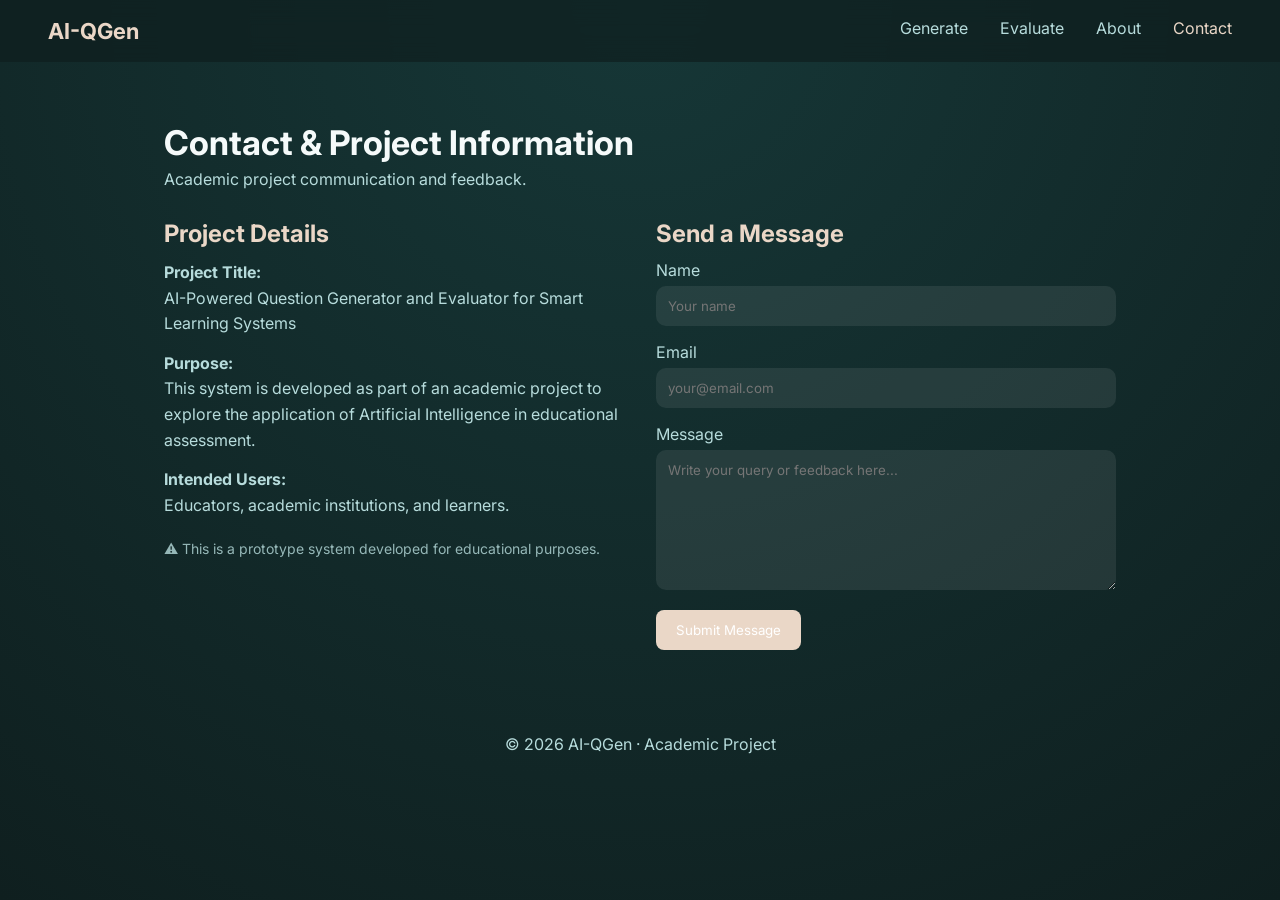
==== frontend/contact.html @ 4b03d666 "Rename Front-end to frontend" ====
<!DOCTYPE html>
<html lang="en">
<head>
  <meta charset="UTF-8" />
  <title>AI-QGen | Contact</title>
  <meta name="viewport" content="width=device-width, initial-scale=1.0" />

  <!-- Font -->
  <link rel="preconnect" href="https://fonts.googleapis.com">
  <link rel="preconnect" href="https://fonts.gstatic.com" crossorigin>
  <link href="https://fonts.googleapis.com/css2?family=Inter:wght@300;400;500;600;700&display=swap" rel="stylesheet">

  <link rel="stylesheet" href="css/base.css" />
  <link rel="stylesheet" href="css/contact.css" />
</head>
<body>

<header class="navbar">
  <div class="logo">AI-QGen</div>
  <nav>
    <a href="index.html">Generate</a>
    <a href="evaluate.html">Evaluate</a>
    <a href="about.html">About</a>
    <a class="active">Contact</a>
  </nav>
</header>

<main class="page">

  <section class="hero">
    <h1>Contact & Project Information</h1>
    <p>Academic project communication and feedback.</p>
  </section>

  <section class="glass-card contact-grid">

    <!-- INFO -->
    <div class="contact-info">
      <h2>Project Details</h2>

      <p>
        <strong>Project Title:</strong><br>
        AI-Powered Question Generator and Evaluator for Smart Learning Systems
      </p>

      <p>
        <strong>Purpose:</strong><br>
        This system is developed as part of an academic project to explore the
        application of Artificial Intelligence in educational assessment.
      </p>

      <p>
        <strong>Intended Users:</strong><br>
        Educators, academic institutions, and learners.
      </p>

      <p class="note">
        ⚠️ This is a prototype system developed for educational purposes.
      </p>
    </div>

    <!-- FORM -->
    <div class="contact-form-wrapper">
      <h2>Send a Message</h2>

      <form class="contact-form">

        <div class="field">
          <label>Name</label>
          <input type="text" placeholder="Your name">
        </div>

        <div class="field">
          <label>Email</label>
          <input type="email" placeholder="your@email.com">
        </div>

        <div class="field">
          <label>Message</label>
          <textarea placeholder="Write your query or feedback here..."></textarea>
        </div>

        <button class="primary-btn">Submit Message</button>

      </form>
    </div>

  </section>

</main>

<footer>
  © 2026 AI-QGen · Academic Project
</footer>

</body>
</html>
---- frontend/css/base.css ----
:root {
  --primary: #157575;
  --accent: #EAD7C7;
  --bg: #0f1f1f;
  --card: rgba(21,117,117,0.15);
  --text: #f5fafa;
  --muted: #b7dcdc;
}

* {
  box-sizing: border-box;
  margin: 0;
  padding: 0;
  font-family: "Inter", system-ui, -apple-system, BlinkMacSystemFont, sans-serif;
}

body {
  background: radial-gradient(circle at top, #163737, var(--bg));
  color: var(--text);
  min-height: 100vh;
}

/* NAVBAR */
.navbar {
  position: sticky;
  top: 0;
  display: flex;
  justify-content: space-between;
  padding: 18px 48px;
  backdrop-filter: blur(12px);
  background: rgba(15,31,31,0.7);
  z-index: 10;
}

.logo {
  font-size: 22px;
  font-weight: 700;
  color: var(--accent);
}

.navbar nav a {
  margin-left: 28px;
  text-decoration: none;
  color: var(--muted);
  position: relative;
  transition: 0.25s;
}

.navbar nav a::after {
  content: "";
  position: absolute;
  left: 0;
  bottom: -6px;
  width: 0;
  height: 2px;
  background: var(--accent);
  transition: 0.25s;
}

.navbar nav a:hover,
.navbar nav a.active {
  color: var(--accent);
}

.navbar nav a:hover::after {
  width: 100%;
}

/* FOOTER */
footer {
  text-align: center;
  padding: 24px;
  color: var(--muted);
}
:focus-visible {
  outline: 2px solid var(--accent);
  outline-offset: 2px;
}
button {
  transition: transform 0.25s ease, box-shadow 0.25s ease;
}

button:hover:not(:disabled) {
  transform: translateY(-2px);
}
button:disabled {
  opacity: 0.5;
  cursor: not-allowed;
}
button, .step, .upload-area {
  user-select: none;
}
---- frontend/css/contact.css ----
.page {
  max-width: 1000px;
  margin: 60px auto;
  padding: 0 24px;
}

.hero {
  margin-bottom: 30px;
}

.hero h1 {
  font-size: 34px;
  margin-bottom: 6px;
}

.hero p {
  color: var(--muted);
}

/* GRID */
.contact-grid {
  display: grid;
  grid-template-columns: 1fr 1fr;
  gap: 32px;
}

/* INFO */
.contact-info h2 {
  margin-bottom: 12px;
  color: var(--accent);
}

.contact-info p {
  color: var(--muted);
  line-height: 1.6;
  margin-bottom: 14px;
}

.note {
  margin-top: 20px;
  font-size: 14px;
  opacity: 0.8;
}

/* FORM */
.contact-form-wrapper h2 {
  margin-bottom: 12px;
  color: var(--accent);
}

.contact-form .field {
  margin-bottom: 16px;
}

.contact-form label {
  display: block;
  margin-bottom: 6px;
  color: var(--muted);
}

.contact-form input,
.contact-form textarea {
  width: 100%;
  padding: 12px;
  border-radius: 10px;
  border: none;
  background: rgba(255,255,255,0.08);
  color: var(--text);
}

.contact-form textarea {
  min-height: 140px;
  resize: vertical;
}

/* RESPONSIVE */
@media (max-width: 900px) {
  .contact-grid {
    grid-template-columns: 1fr;
  }
}
.contact-form button {
  background: var(--accent);
  color: #fff;
  padding: 12px 20px;
  border: none;
  border-radius: 8px;
  cursor: pointer;
  transition: background 0.3s;
}
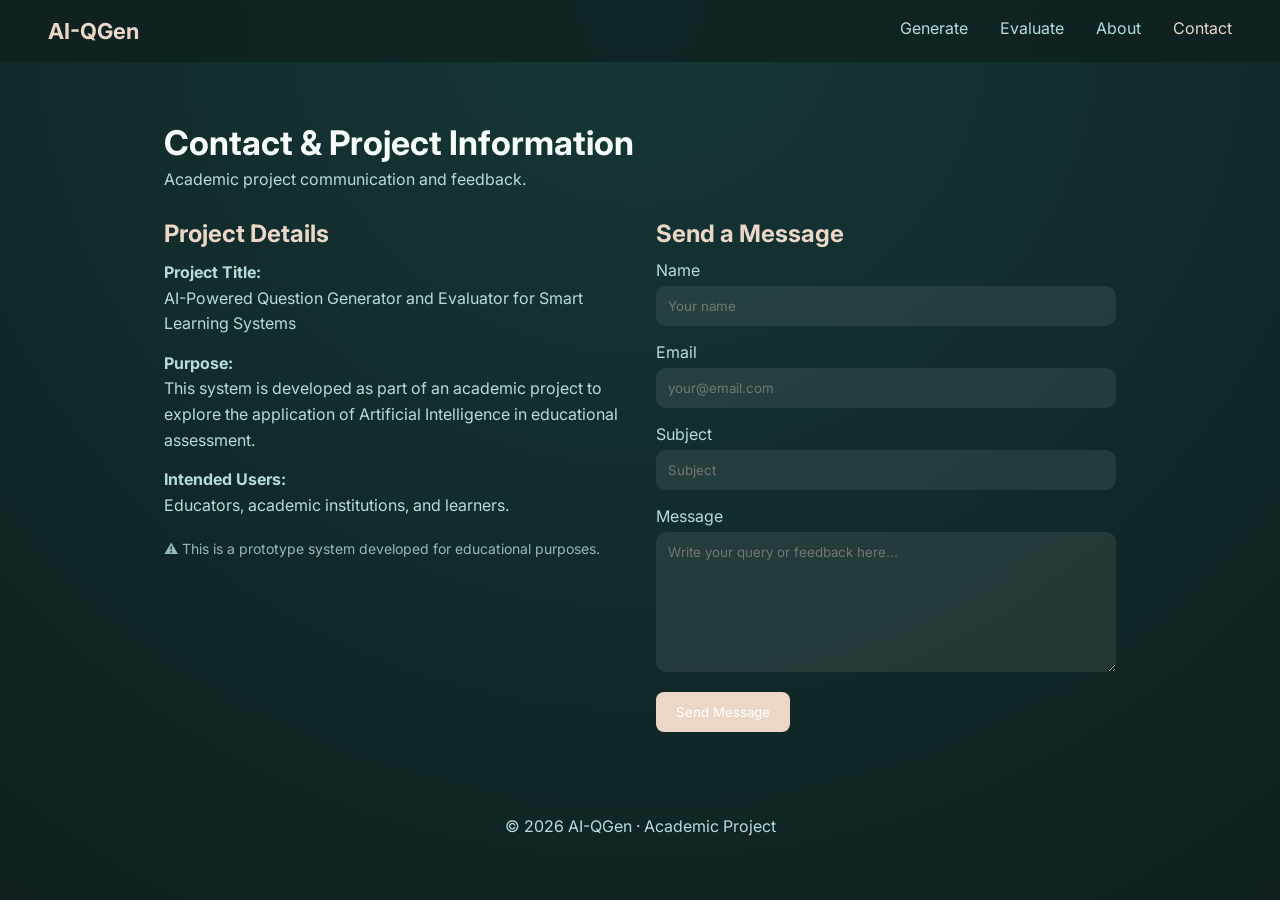
==== commit 23b58bd2: "Updated project features and bug fixes" ====
--- a/frontend/contact.html
+++ b/frontend/contact.html
@@ -63,26 +63,33 @@
     <div class="contact-form-wrapper">
       <h2>Send a Message</h2>
 
-      <form class="contact-form">
+      <form class="contact-form" id="contactForm">
 
         <div class="field">
           <label>Name</label>
-          <input type="text" placeholder="Your name">
+          <input type="text" name="name" placeholder="Your name" required>
         </div>
 
         <div class="field">
           <label>Email</label>
-          <input type="email" placeholder="your@email.com">
+          <input type="email" name="email" placeholder="your@email.com" required>
+        </div>
+
+        <div class="field">
+          <label>Subject</label>
+          <input type="text" name="subject" placeholder="Subject" required>
         </div>
 
         <div class="field">
           <label>Message</label>
-          <textarea placeholder="Write your query or feedback here..."></textarea>
+          <textarea name="message" placeholder="Write your query or feedback here..." required></textarea>
         </div>
 
-        <button class="primary-btn">Submit Message</button>
+        <button class="primary-btn" id="submitBtn">Send Message</button>
 
       </form>
+
+      <div id="result"></div>
     </div>
 
   </section>
@@ -93,5 +100,6 @@
   © 2026 AI-QGen · Academic Project
 </footer>
 
+<script src="js/contact.js"></script>
 </body>
 </html>
